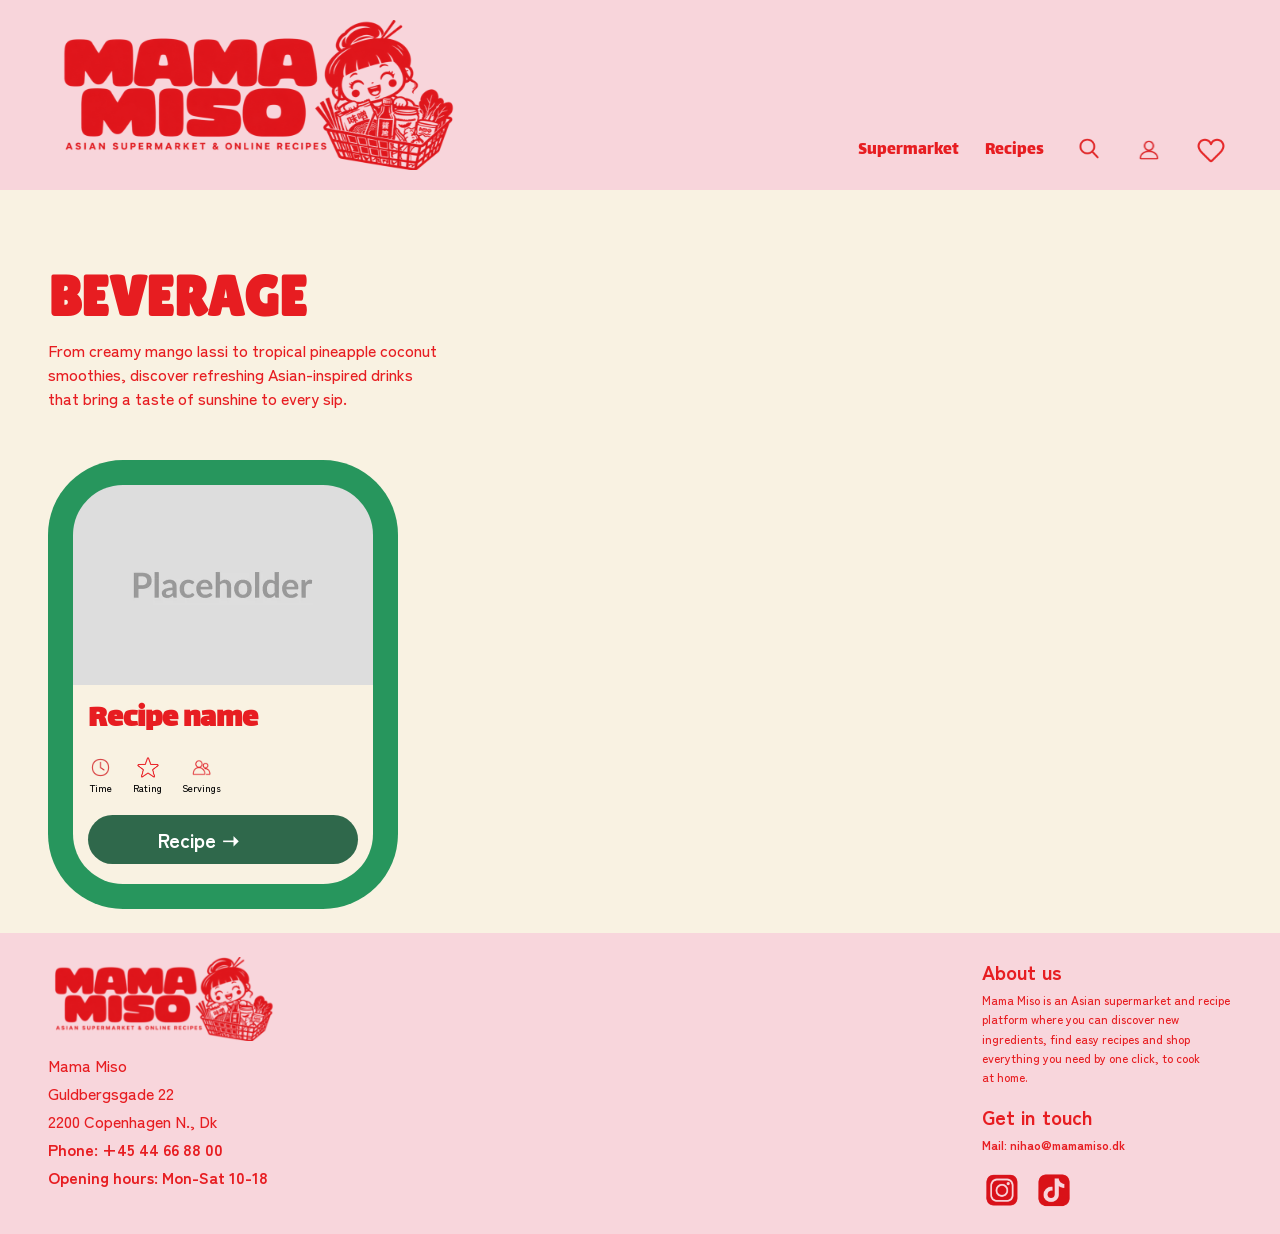
==== beverage.html @ bad4bc1c "Add dessert and dinner pages, enhance detail view, and improve form handling - Created new dessert.h" ====
<!doctype html>
<html lang="en">
  <head>
    <meta charset="UTF-8" />
    <meta name="viewport" content="width=device-width, initial-scale=1.0" />
    <title>Beverage</title>

    <link rel="stylesheet" href="/css/style.css" />
    <link rel="stylesheet" href="/css/layout.css" />
    <link rel="stylesheet" href="/css/listview.css" />

    <script src="/js/listview.js" defer></script>
    <script src="/js/burgermenu.js" defer></script>

    <!-- FONTS -->
    <link rel="preconnect" href="https://fonts.googleapis.com" />
    <link rel="preconnect" href="https://fonts.gstatic.com" crossorigin />
    <link
      href="https://fonts.googleapis.com/css2?family=Lalezar&family=Lilita+One&family=Zen+Kaku+Gothic+New:wght@300;400;500;700;900&display=swap"
      rel="stylesheet"
    />
  </head>

  <body>
    <header class="site_header">
      <div class="logo">
        <a href="index.html">
          <img src="imgs/mamamiso-logo-1.svg" alt="mamamisologo" />
        </a>
      </div>
      <nav class="main_nav">
        <div class="menu">
          <div class="link-img-container supermarketikon">
            <img src="imgs/supermarketikon.svg" alt="kundkorgikon" />
            <a href="index.html"> Supermarket</a>
          </div>
          <div class="link-img-container recipesikon">
            <img src="imgs/recipesikon.svg" alt="recipesikon" />
            <a href="categorylist.html">Recipes</a>
          </div>

          <div class="link-img-container searchikon">
            <a href="index.html" aria-label="Search">
              <img src="imgs/searchikon.svg" alt="" />
            </a>
          </div>

          <div class="link-img-container brugereikon">
            <a href="index.html" aria-label="My profile">
              <img src="imgs/minprofilikon.svg" alt="" />
            </a>
          </div>

          <div class="link-img-container favoritesikon">
            <a href="index.html" aria-label="Favorites">
              <img src="imgs/myfavoritesikon.svg" alt="" />
            </a>
          </div>
        </div>
      </nav>

      <button class="burger" aria-label="Open menu" aria-expanded="false">
        <span class="line"></span>
        <span class="line"></span>
        <span class="line"></span>
      </button>
    </header>

    <main class="main_content">
      <div class="list_intro">
        <h1>BEVERAGE</h1>
        <p>
          From creamy mango lassi to tropical pineapple coconut smoothies,
          discover refreshing Asian-inspired drinks that bring a taste of
          sunshine to every sip.
        </p>
      </div>

      <div></div>

      <div
        class="recipe_list_container beverage_list_container"
        data-meal-type="beverage"
      >
        <article class="list_card">
          <div class="card_img">
            <img src="/imgs/placeholder.webp" alt="placeholder" />
          </div>
          <div class="card_info">
            <h2 class="recipe_name">Recipe name</h2>
            <div class="recipe_details">
              <div class="info">
                <img src="/imgs/time.svg" alt="recipe duration" />
                <p>Time</p>
              </div>
              <div class="info">
                <img src="/imgs/rating.svg" alt="recipe rating" />
                <p>Rating</p>
              </div>
              <div class="info">
                <img src="/imgs/servings.svg" alt="number of servings" />
                <p>Servings</p>
              </div>
            </div>
            <div>
              <a class="btn" href="detailview.html">Recipe ➝</a>
            </div>
          </div>
        </article>
      </div>
    </main>

    <footer class="footer_content">
      <div class="footer_left_side">
        <div>
          <img src="imgs/mamamiso-logo-1.svg" alt="mamamisologo" />
        </div>

        <div class="footer_contact">
          <p>Mama Miso</p>
          <p>Guldbergsgade 22</p>
          <p>2200 Copenhagen N., Dk</p>
          <p><strong>Phone: +45 44 66 88 00</strong></p>
          <p><strong>Opening hours: Mon-Sat 10-18</strong></p>
        </div>
      </div>

      <div class="footer_right_side">
        <div class="about_us">
          <h3>About us</h3>
          <p>
            Mama Miso is an Asian supermarket and recipe platform where you can
            discover new ingredients, find easy recipes and shop everything you
            need by one click, to cook at home.
          </p>
        </div>

        <div class="get_in_touch">
          <h3>Get in touch</h3>
          <p><strong>Mail: nihao@mamamiso.dk</strong></p>
          <a href="insta_ikon">
            <img src="imgs/instaikon.webp" alt="insta_ikon"
          /></a>
          <a href="tiktok_ikon">
            <img src="imgs/tiktokikon.webp" alt="tiktok_ikon"
          /></a>
        </div>
      </div>
    </footer>
  </body>
</html>
---- css/style.css ----
/*************** CUSTOM PROPERTIES ***************/

:root {
  /* FONTS */
  --font-h1: "Lilita One", sans-serif;
  --font-h2: "Lalezar", sans-serif;
  --font-h3: "Zen Kaku Gothic New", sans-serif;
  --font-p: "Zen Kaku Gothic New", sans-serif;
  --font-cta: "Zen Kaku Gothic New", sans-serif;
  --font-btn: "Zen Kaku Gothic New", sans-serif;

  --font-h1-size: 3.5rem;
  --font-h1-size-small: 2.5rem;
  --font-h2-size: 2rem;
  --font-p-size: 1rem;

  --font-weight: 400;
  --font-p-weight: 500;

  --letter-spacing: 0%;

  /* FARVER */
  --color-blaa: #2c65d0;
  --color-roed: #e71d21;
  --color-pink: #f8d5db;
  --color-gul: #eefa30;
  --color-groen: #27965d;
  --color-moerkgroen: #2f684b;
  --color-beige: #f9f2e2;
  --color-sort: #161616;
  --color-hvid: #ffffff;

  --border-radius: 40px;
  --box-shadow: #27965d 0px 10px 20px;
}

/********************* RESET *********************/

* {
  margin: 0;
  padding: 0;
  box-sizing: border-box;
}

img {
  max-width: 100%;
}

/***************** FONTS *********************/

h1 {
  font-family: var(--font-h1);
  font-size: var(--font-h1-size);
  color: var(--color-roed);
  margin-bottom: 10px;
}

h2 {
  font-family: var(--font-h2);
  font-size: var(--font-h2-size);
  color: var(--color-roed);
  margin-bottom: 10px;
}

h3 {
  font-family: var(--font-h3);
}

p {
  font-family: var(--font-p);
  font-weight: var(--font-p-weight);
  line-height: 150%;
  text-wrap: pretty;
}

.btn {
  font-family: var(--font-btn);
  font-weight: 700;
  text-decoration: none;
}

/******************** HEADER *****************/

header {
  background-color: var(--color-pink);
  width: 100%;
  overflow: hidden;
}
.logo {
  width: 45%;
  margin: 25px;
}

.menu {
  display: none;
}

body {
  margin: 0;
}

/*************** HEADER DESKTOP ***************/

.site_header {
  background-color: var(--color-pink);
  width: 100%;
  min-height: 180px;
  padding: 20px 4%;

  display: flex;
  justify-content: space-between;
  align-items: center;
  gap: 30px;
}

/* LOGO */
.site_header .logo {
  width: 35%;
  max-width: 500px;
  flex-shrink: 0;
  margin: 0;
}

.site_header .logo img {
  display: block;
  width: 100%;
  height: auto;
}

/* NAVIGATION */
.site_header .main_nav {
  flex: 1;
  min-width: 0;
  align-self: flex-end;
  padding-bottom: 2px;
}

.site_header .menu {
  display: flex;
  justify-content: flex-end;
  align-items: center;
  gap: clamp(16px, 2vw, 30px);
}

.site_header .link-img-container {
  display: flex;
  align-items: center;
  gap: 8px;
}

/* MENU-TEKST */
.site_header .menu a {
  color: var(--color-roed);
  font-family: var(--font-h2);
  font-size: clamp(1rem, 1.4vw, 1.5rem);
  text-decoration: none;
  white-space: nowrap;
}

/* SKJUL SUPERMARKET- OG RECIPES-IKONER PÅ DESKTOP */
.site_header .supermarketikon img,
.site_header .recipesikon img {
  display: none;
}

/* SØGE-, PROFIL- OG FAVORITIKONER */
.site_header .searchikon img,
.site_header .brugereikon img,
.site_header .favoritesikon img {
  display: block;
  width: 36px;
  height: 36px;
  object-fit: contain;
}

/* BURGER SKJULT PÅ DESKTOP */
.site_header .burger {
  display: none;
}
/*************** STYLING HEADER MOBILE ***************/
@media (max-width: 700px) {
  .site_header {
    position: relative;
    flex-direction: column;
    align-items: flex-start;
    min-height: auto;
    padding: 25px;
    gap: 0;
  }

  .site_header .logo {
    width: 65%;
    max-width: 350px;
  }

  .site_header .burger {
    display: block;
    position: absolute;
    top: 30px;
    right: 25px;
    width: 40px;
    background: transparent;
    border: none;
    cursor: pointer;
    z-index: 10;
  }

  .site_header .burger .line {
    display: block;
    width: 40px;
    height: 2px;
    background-color: var(--color-roed);
    margin-bottom: 9px;
  }

  .site_header .main_nav {
    width: 100%;
  }

  .site_header .menu {
    display: none;
  }

  .site_header .main_nav.active .menu {
    display: flex;
    flex-direction: column;
    align-items: flex-start;
    width: 100%;
    padding: 25px 0 0;
    gap: 20px;
  }

  .site_header .main_nav.active .menu img {
    width: 28px;
    height: 28px;
  }

  .site_header .main_nav.active .supermarketikon img,
  .site_header .main_nav.active .recipesikon img {
    display: block;
  }

  .site_header .main_nav.active .menu a {
    font-size: 1.1rem;
  }

  .site_header .burger.active .line:nth-child(1) {
    transform: rotate(45deg) translate(8px, 7px);
  }

  .site_header .burger.active .line:nth-child(2) {
    opacity: 0;
  }

  .site_header .burger.active .line:nth-child(3) {
    transform: rotate(-45deg) translate(8px, -7px);
  }
}

/****** STYLING AF MAIN ****/
.main_content {
  background-color: var(--color-beige);
  padding: 24px 48px;
}

/*** STYLING AF FOOTER ***/

/**STYLING AF FOOTER DESKTOP **/

/** GENERELT FOOTER CONTENT **/
.footer_content {
  background-color: #f8d6dc;
  color: var(--color-roed);

  width: 100%;
  box-sizing: border-box;
  margin: 0;
  padding: 24px 48px;

  display: flex;
  justify-content: space-between;
  align-items: flex-start;
  gap: 40px;
}

/***FOOTER LEFT SIDE**/
.footer_left_side {
  display: flex;
  flex-direction: column;
  gap: 12px;
}

.footer_left_side img {
  width: 230px;
  height: auto;
  display: block;
}

.footer_contact p {
  margin: 0 0 4px;
  font-size: 1rem;
  line-height: 1.5;
}

/*****FOOTER RIGHT SIDE******/
.footer_right_side {
  width: 250px;
  flex-shrink: 0;
}

.footer_right_side h3 {
  font-size: 1.25rem;
  margin: 0 0 4px;
  font-weight: 700;
}

.footer_right_side p {
  font-size: 0.75rem;
  line-height: 1.6;
  margin: 0 0 16px;
}
.footer_right_side a img {
  width: 40px;
  height: 40px;
  object-fit: contain;
  vertical-align: middle;
}

.footer_right_side a {
  display: inline-block;
  margin-right: 8px;
}

.footer_content {
  height: auto;
  min-height: 0;
  padding-bottom: 24px;
  margin-bottom: 0;
}
/****STYLING AF FOOTER MOBILE****/

@media (max-width: 700px) {
  .footer_content {
    flex-direction: column;
    padding: 24px;
    gap: 32px;
  }

  .footer_left_side img {
    width: 180px;
  }

  .footer_right_side {
    width: 100%;
  }
}

/*********** NYHEDSBRÆV POP-UP ***********/

.popup_overlay {
  position: fixed;
  inset: 0;
  background: rgb(0 0 0 / 60%);
  display: flex;
  justify-content: center;
  align-items: center;
  z-index: 1000;
}

.popup {
  position: relative;
  background: #f8f1df;
  padding: 100px 40px;
  border-radius: 40px;
  border: 10px solid var(--color-groen);
  max-width: 500px;
  margin-inline: 30px;
  text-align: center;
}

@media (min-width: 700px) {
  .popup {
    max-width: 600px;
  }
}

.popup_close {
  position: absolute;
  top: 10px;
  right: 15px;
  background: none;
  border: none;
  font-size: 40px;
  cursor: pointer;
}

.popup_close:hover {
  color: var(--color-roed);
}

/*********** FORM ***********/

input {
  color: black;
  background-color: var(--color-hvid);
  border: solid, 3px, var(--color-blaa);
  border-radius: 10px;
}

.form {
  margin-top: 50px;
}

.form_group label {
  font-family: var(--font-p);
  font-weight: var(--font-p-weight);
}

#email {
  width: 75%;
}

.popup .submit {
  display: block;
  justify-self: center;
  font-size: 1.25rem;
  background-color: var(--color-moerkgroen);
  color: var(--color-hvid);
  padding: 10px 40px;
  border: none;
  border-radius: 50px;
  margin-top: 20px;
}

.popup .submit:hover {
  background-color: #e71d21;
}

.popup .submit:active {
  scale: 0.98;
}
---- css/layout.css ----
/********************* RESET *********************/

* {
  margin: 0;
  padding: 0;
  box-sizing: border-box;
}

img {
  max-width: 100%;
}

/********************* MAIN – FORSIDE DESKTOP *********************/

@media (min-width: 701px) {
  .grid_1_1_1 {
    display: grid;
    grid-template-columns: repeat(3, minmax(0, 1fr));
    gap: 24px;
    align-items: stretch;
  }

  .intro {
    background-color: var(--color-beige);
    padding: 24px;
  }
  .intro h1 {
    color: var(--color-roed);
    margin-top: 40px;
    margin-bottom: 0;
    line-height: 1;
    margin-left: 20px;
  }
  /* INTRO – DESKTOP */

  .intro_content {
    display: block;
    justify-content: space-between;
    align-items: center;
    gap: 40px;
  }

  .intro p {
    color: var(--color-roed);
    width: 60%;
    margin-top: 20px;
    margin-left: 20px;
  }

  .index_basket_green {
    width: 15%;
    display: block;
    margin-left: auto;
    margin-right: 8%;
    margin-top: -100px;
    margin-bottom: 3rem;
    transform: rotate(8deg);
  }

  .mamas_recipes,
  .mamas_ingredients,
  .mamas_supermarket {
    width: 100%;
    aspect-ratio: 1 / 1;
    min-width: 0;
    min-height: 0;
  }

  /*************** MAMA'S RECIPES – DESKTOP ***************/
  .mamas_recipes {
    background-color: var(--color-groen);
    width: 100%;
    aspect-ratio: 1 / 1;
    border-radius: 60px;
    padding: 24px;
    min-height: 0;
  }

  .recipe_card_link {
    display: block;
    position: relative;
    width: 100%;
    height: 100%;
    text-decoration: none;
  }

  .recipe_card_link img {
    display: block;
    width: 100%;
    height: 100%;
    aspect-ratio: 1 / 1;
    object-fit: cover;
    border-radius: 40px;
  }

  /* CTA-KNAP */
  .recipe_card_cta {
    position: absolute;
    top: 50%;
    left: 50%;
    transform: translate(-50%, -50%);

    display: block;
    width: 100%;
    padding: 16px 10px;

    background-color: var(--color-moerkgroen);
    color: var(--color-hvid);

    font-family: var(--font-h2);
    font-size: 1.7rem;
    text-align: center;
    text-transform: uppercase;

    border-radius: 50px;
    box-shadow: 0 8px 12px 4px #f9f2e2;
  }

  /******* MAMA'S INGREDIENTS DESKTOP ******/

  .mamas_ingredients {
    position: relative;
    width: 100%;
  }

  .index_checked_paper {
    display: block;
    width: 100%;
    height: 100%;
    object-fit: cover;
    border-radius: 40px;
    border: 1px solid var(--color-roed);
  }

  .index_asian_ingredients {
    position: absolute;
    width: 84%;
    aspect-ratio: 1 / 1;
    height: auto;
    object-fit: cover;
    top: 50%;
    left: 50%;
    transform: translate(-50%, -50%);
    border-radius: 40px;
  }

  .index_asian_recipe {
    position: absolute;
    width: 50%;
    height: auto;

    top: 10%;
    left: 30px;
    z-index: 2;
  }

  /*************** MAMA'S SUPERMARKET – DESKTOP ***************/
  .mamas_supermarket {
    background-color: var(--color-groen);
    width: 100%;
    aspect-ratio: 1 / 1;
    border-radius: 60px;
    padding: 24px;
    min-height: 0;
  }

  .supermarket_card_link {
    display: block;
    position: relative;
    width: 100%;
    height: 100%;
    text-decoration: none;
  }

  .supermarket_card_link img {
    display: block;
    width: 100%;
    height: 100%;
    aspect-ratio: 1 / 1;
    object-fit: cover;
    border-radius: 40px;
  }

  /* CTA-KNAP */
  .supermarket_card_cta {
    position: absolute;
    top: 50%;
    left: 50%;
    transform: translate(-50%, -50%);

    display: block;
    width: 100%;
    padding: 16px 10px;

    background-color: var(--color-moerkgroen);
    color: var(--color-hvid);

    font-family: var(--font-h2);
    font-size: 1.7rem;
    text-align: center;
    text-transform: uppercase;

    border-radius: 50px;
    box-shadow: 0 8px 12px 4px #f9f2e2;
  }

  .index_chinese_sign {
    width: 10%;
    display: block;
    margin-right: auto;
    margin-left: 8%;
    margin-top: 2rem;
    margin-bottom: 3rem;
    transform: rotate(-3deg);
  }
}
/*************** FORSIDE – MOBIL ***************/

@media (max-width: 700px) {
  /****** STYLING AF MAIN ****/
  .intro {
    background-color: var(--color-beige);
    padding: 24px 48px;
  }

  /*************** FORSIDE – MOBIL ***************/
  /* FORSIDE – OVERSKRIFT OG BRØDTEKST */
  .intro h1 {
    color: var(--color-roed);
    margin-top: 20px;
    margin-bottom: 10px;
    font-size: 2rem;
  }

  .intro p {
    color: var(--color-roed);
    width: 100%;
  }

  .index_basket_green {
    width: 35%;
    display: block;
    margin-left: auto;
    margin-right: 8%;
    margin-top: 2rem;
    margin-bottom: 3rem;
    transform: rotate(8deg);
  }

  /*************** MAMA'S RECIPES – MOBIL ***************/
  .mamas_recipes {
    background-color: var(--color-groen);
    width: 100%;
    aspect-ratio: 1 / 1;
    border-radius: 60px;
    padding: 24px;
    min-height: 0;
  }

  .recipe_card_link {
    display: block;
    position: relative;
    width: 100%;
    height: 100%;
    text-decoration: none;
  }

  .recipe_card_link img {
    display: block;
    width: 100%;
    height: 100%;
    aspect-ratio: 1 / 1;
    object-fit: cover;
    border-radius: 40px;
  }

  /* CTA-KNAP */
  .recipe_card_cta {
    position: absolute;
    top: 50%;
    left: 50%;
    transform: translate(-50%, -50%);

    display: block;
    width: 100%;
    padding: 16px 10px;

    background-color: var(--color-moerkgroen);
    color: var(--color-hvid);

    font-family: var(--font-h2);
    font-size: 1.7rem;
    text-align: center;
    text-transform: uppercase;

    border-radius: 50px;
    box-shadow: 0 8px 12px 4px #f9f2e2;
  }

  /******* MAMA'S INGREDIENTS MOBIL ******/

  .mamas_ingredients {
    position: relative;
    width: 100%;
  }

  .index_checked_paper {
    display: block;
    width: 100%;
    aspect-ratio: 1 / 1;
    object-fit: cover;
    border-radius: 40px;
    border: 1px solid var(--color-roed);
    margin-inline: 5px;
    margin-block: 20px;
  }
  .index_asian_ingredients {
    position: absolute;
    width: 84%;
    aspect-ratio: 1 / 1;
    height: auto;
    object-fit: cover;
    top: 50%;
    left: 50%;
    transform: translate(-50%, -50%);
    border-radius: 40px;
  }

  .index_asian_recipe {
    position: absolute;
    width: 50%;
    height: auto;

    top: 10%;
    left: 30px;
    z-index: 2;
  }

  /*************** MAMA'S SUPERMARKET – MOBIL ***************/
  .mamas_supermarket {
    background-color: var(--color-groen);
    width: 100%;
    aspect-ratio: 1 / 1;
    border-radius: 60px;
    padding: 24px;
    min-height: 0;
  }

  .supermarket_card_link {
    display: block;
    position: relative;
    width: 100%;
    height: 100%;
    text-decoration: none;
  }

  .supermarket_card_link img {
    display: block;
    width: 100%;
    height: 100%;
    aspect-ratio: 1 / 1;
    object-fit: cover;
    border-radius: 40px;
  }

  /* CTA-KNAP */
  .supermarket_card_cta {
    position: absolute;
    top: 50%;
    left: 50%;
    transform: translate(-50%, -50%);

    display: block;
    width: 100%;
    padding: 16px 10px;

    background-color: var(--color-moerkgroen);
    color: var(--color-hvid);

    font-family: var(--font-h2);
    font-size: 1.7rem;
    text-align: center;
    text-transform: uppercase;

    border-radius: 50px;
    box-shadow: 0 8px 12px 4px #f9f2e2;
  }

  .index_chinese_sign {
    width: 35%;
    display: block;
    margin-right: auto;
    margin-left: 8%;
    margin-top: 2rem;
    margin-bottom: 3rem;
    transform: rotate(-3deg);
  }
}

/*********** LISTVIEW ***********/
/************ DESKTOP ***********/

@media (min-width: 700px) {
  .recipe_description {
    display: grid;
    grid-template-columns: 1fr 1fr;
    grid-template-rows: auto 1fr;
    column-gap: 40px;
  }

  .recipe_description img {
    grid-column: 1;
    grid-row: 1/3;
    order: -1;
  }

  .recipe_description h1 {
    grid-column: 2;
    grid-row: 1;
  }

  .recipe_description .description {
    grid-column: 2;
    grid-row: 2;
  }

  .bottom_section {
    display: grid;
    grid-template-columns: 1fr 1fr;
    column-gap: 40px;
  }

  .recipe_method {
    order: -1;
  }
}
---- css/listview.css ----
/*************** CUSTOM PROPERTIES ***************/

:root {
  /* FONTS */
  --font-h1: "Lilita One", sans-serif;
  --font-h2: "Lalezar", sans-serif;
  --font-h3: "Zen Kaku Gothic New", sans-serif;
  --font-p: "Zen Kaku Gothic New", sans-serif;
  --font-cta: "Zen Kaku Gothic New", sans-serif;
  --font-btn: "Zen Kaku Gothic New", sans-serif;

  --font-h1-size: 3.5rem;
  --font-h1-size-small: 2.5rem;
  --font-h2-size: 2rem;
  --font-p-size: 1rem;

  --font-weight: 400;
  --font-p-weight: 500;

  --letter-spacing: 0%;

  /* FARVER */
  --color-blaa: #2c65d0;
  --color-roed: #e71d21;
  --color-pink: #f8d5db;
  --color-gul: #eefa30;
  --color-groen: #27965d;
  --color-moerkgroen: #2f684b;
  --color-beige: #f9f2e2;
  --color-sort: #161616;
  --color-hvid: #ffffff;

  --border-radius: 40px;
  --box-shadow: #27965d 0px 10px 20px;
}

/*********************** OPSKRIFT-LISTE ************************/
/****************** MOBIL ******************/

.list_intro {
  color: var(--color-roed);
  margin-block: 50px;
}

.recipe_list_container {
  display: grid;
  grid-template-columns: repeat(auto-fit, minmax(300px, 1fr));
  column-gap: 40px;
  row-gap: 50px;
}

.list_card {
  display: inline-block;
  background-color: var(--color-groen);
  padding: 25px;
  border-radius: 75px;
}

.card_img img {
  margin-bottom: -4px;
  border-radius: 50px 50px 0 0;
}

.card_info {
  background-color: var(--color-beige);
  padding: 10px 15px 20px 15px;
  border-radius: 0 0 50px 50px;
}

.recipe_name {
  font-family: var(--font-h2);
  font-size: var(--font-h2-size);
  color: var(--color-roed);
  margin-bottom: 10px;
  white-space: nowrap;
  overflow: hidden;
}

.recipe_details {
  display: flex;
  column-gap: 20px;
}

.recipe_details .info {
  display: flex;
  flex-direction: column;
  align-items: center;
}

.recipe_details .info img {
  width: 25px;
}

.recipe_details p {
  font-size: 10px;
}

.btn {
  display: block;
  justify-self: center;
  font-size: 1.25rem;
  background-color: var(--color-moerkgroen);
  color: var(--color-hvid);
  padding: 10px 70px;
  border-radius: 50px;
  margin-top: 20px;
}

.btn:hover {
  background-color: #e71d21;
}

/***************** DESKTOP ****************/

@media (min-width: 700px) {
  .list_intro {
    width: 33%;
  }

  .recipe_list_container {
    grid-template-columns: repeat(auto-fit, minmax(min(300px, 100%), 350px));
    justify-content: space-evenly;
  }

  .beverage_list_container {
    justify-content: space-between;
  }
}
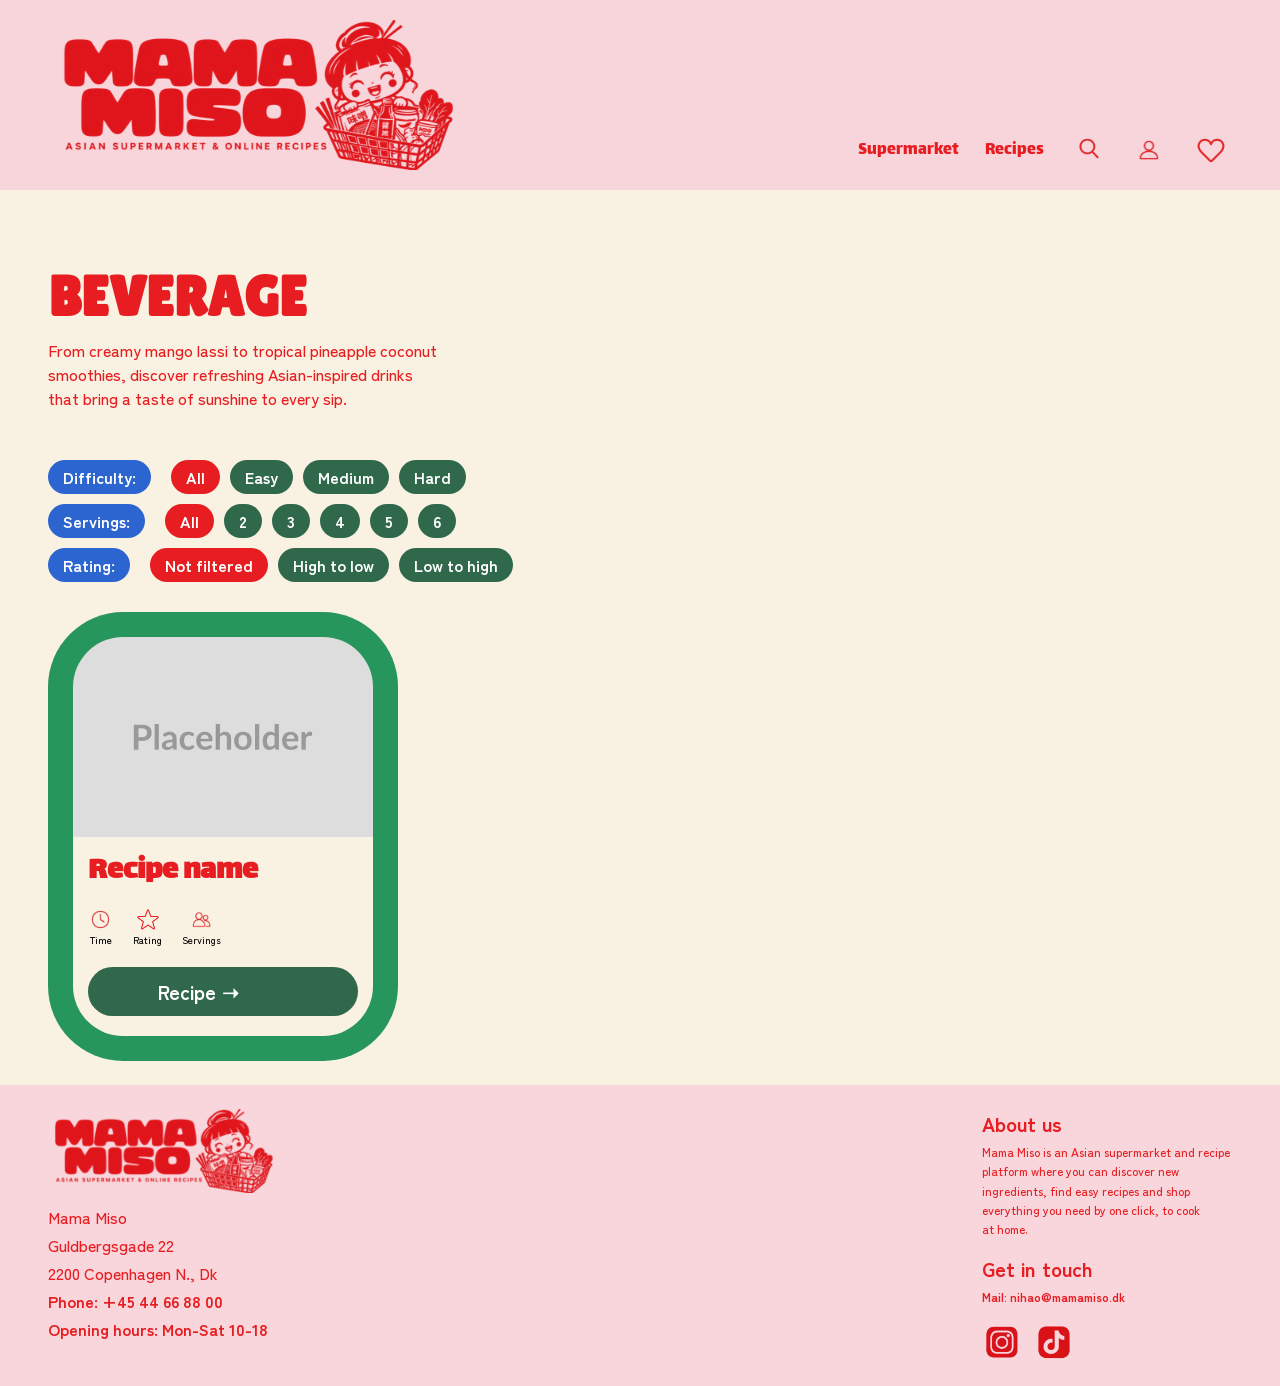
==== commit d0cae66d: "Add filtering options for recipes and enhance UI elements across multiple pages" ====
--- a/beverage.html
+++ b/beverage.html
@@ -76,7 +76,30 @@
         </p>
       </div>
 
-      <div></div>
+      <div class="filter_container">
+        <div class="filter_difficulty">
+          <div class="btn">Difficulty:</div>
+          <button class="btn selected" data-difficulty="All">All</button>
+          <button class="btn" data-difficulty="Easy">Easy</button>
+          <button class="btn" data-difficulty="Medium">Medium</button>
+          <button class="btn" data-difficulty="Hard">Hard</button>
+        </div>
+        <div class="filter_servings">
+          <div class="btn">Servings:</div>
+          <button class="btn selected" data-servings="All">All</button>
+          <button class="btn" data-servings="2">2</button>
+          <button class="btn" data-servings="3">3</button>
+          <button class="btn" data-servings="4">4</button>
+          <button class="btn" data-servings="5">5</button>
+          <button class="btn" data-servings="6">6</button>
+        </div>
+        <div class="filter_rating">
+          <div class="btn">Rating:</div>
+          <button class="btn selected">Not filtered</button>
+          <button class="btn htol">High to low</button>
+          <button class="btn ltoh">Low to high</button>
+        </div>
+      </div>
 
       <div
         class="recipe_list_container beverage_list_container"
--- a/css/style.css
+++ b/css/style.css
@@ -362,6 +362,7 @@
   inset: 0;
   background: rgb(0 0 0 / 60%);
   display: flex;
+  display: none;
   justify-content: center;
   align-items: center;
   z-index: 1000;
@@ -430,6 +431,7 @@
   border: none;
   border-radius: 50px;
   margin-top: 20px;
+  cursor: pointer;
 }
 
 .popup .submit:hover {
--- a/css/layout.css
+++ b/css/layout.css
@@ -116,6 +116,10 @@
     box-shadow: 0 8px 12px 4px #f9f2e2;
   }
 
+  .recipe_card_cta:hover {
+    background-color: var(--color-roed);
+  }
+
   /******* MAMA'S INGREDIENTS DESKTOP ******/
 
   .mamas_ingredients {
@@ -202,6 +206,10 @@
 
     border-radius: 50px;
     box-shadow: 0 8px 12px 4px #f9f2e2;
+  }
+
+  .supermarket_card_cta:hover {
+    background-color: var(--color-roed);
   }
 
   .index_chinese_sign {
@@ -297,6 +305,10 @@
     box-shadow: 0 8px 12px 4px #f9f2e2;
   }
 
+  .recipe_card_cta:hover {
+    background-color: var(--color-roed);
+  }
+
   /******* MAMA'S INGREDIENTS MOBIL ******/
 
   .mamas_ingredients {
@@ -384,6 +396,10 @@
 
     border-radius: 50px;
     box-shadow: 0 8px 12px 4px #f9f2e2;
+  }
+
+  .supermarket_card_cta:hover {
+    background-color: var(--color-roed);
   }
 
   .index_chinese_sign {
--- a/css/listview.css
+++ b/css/listview.css
@@ -47,6 +47,7 @@
   grid-template-columns: repeat(auto-fit, minmax(300px, 1fr));
   column-gap: 40px;
   row-gap: 50px;
+  margin-top: 30px;
 }
 
 .list_card {
@@ -107,7 +108,48 @@
 }
 
 .btn:hover {
-  background-color: #e71d21;
+  background-color: var(--color-roed);
+}
+
+.filter_container .btn:first-child {
+  background-color: var(--color-blaa);
+  cursor: default;
+  margin-right: 10px;
+}
+
+.filter_container .btn:first-child:active {
+  background-color: var(--color-blaa);
+}
+
+.filter_container .btn {
+  font-size: 13px;
+  border: none;
+  padding: 5px 15px;
+  border-radius: 25px;
+  margin: 0;
+  cursor: pointer;
+}
+
+.filter_container .btn:active {
+  background-color: var(--color-roed);
+}
+
+.filter_container .btn.selected {
+  background-color: var(--color-roed);
+}
+
+.filter_difficulty,
+.filter_rating,
+.filter_servings {
+  display: flex;
+  column-gap: 10px;
+  margin-bottom: 10px;
+}
+
+@media (max-width: 700px) {
+  .decoration {
+    display: none;
+  }
 }
 
 /***************** DESKTOP ****************/
@@ -120,9 +162,41 @@
   .recipe_list_container {
     grid-template-columns: repeat(auto-fit, minmax(min(300px, 100%), 350px));
     justify-content: space-evenly;
+    position: relative;
+    z-index: 1;
   }
 
   .beverage_list_container {
     justify-content: space-between;
   }
-}
+
+  .filter_container .btn {
+    font-size: 1rem;
+  }
+
+  /*********** SMÅ BILLEDER RUNDT PÅ SIDEN ***********/
+
+  .main_content {
+    position: relative;
+  }
+
+  .decoration {
+    position: absolute;
+    height: auto;
+    pointer-events: none;
+    z-index: 0;
+  }
+
+  .cabbage {
+    width: 150px;
+    top: 100px;
+    right: 23%;
+  }
+
+  .noodles {
+    width: 150px;
+    right: 10%;
+    bottom: 9%;
+    transform: rotate(20deg);
+  }
+}
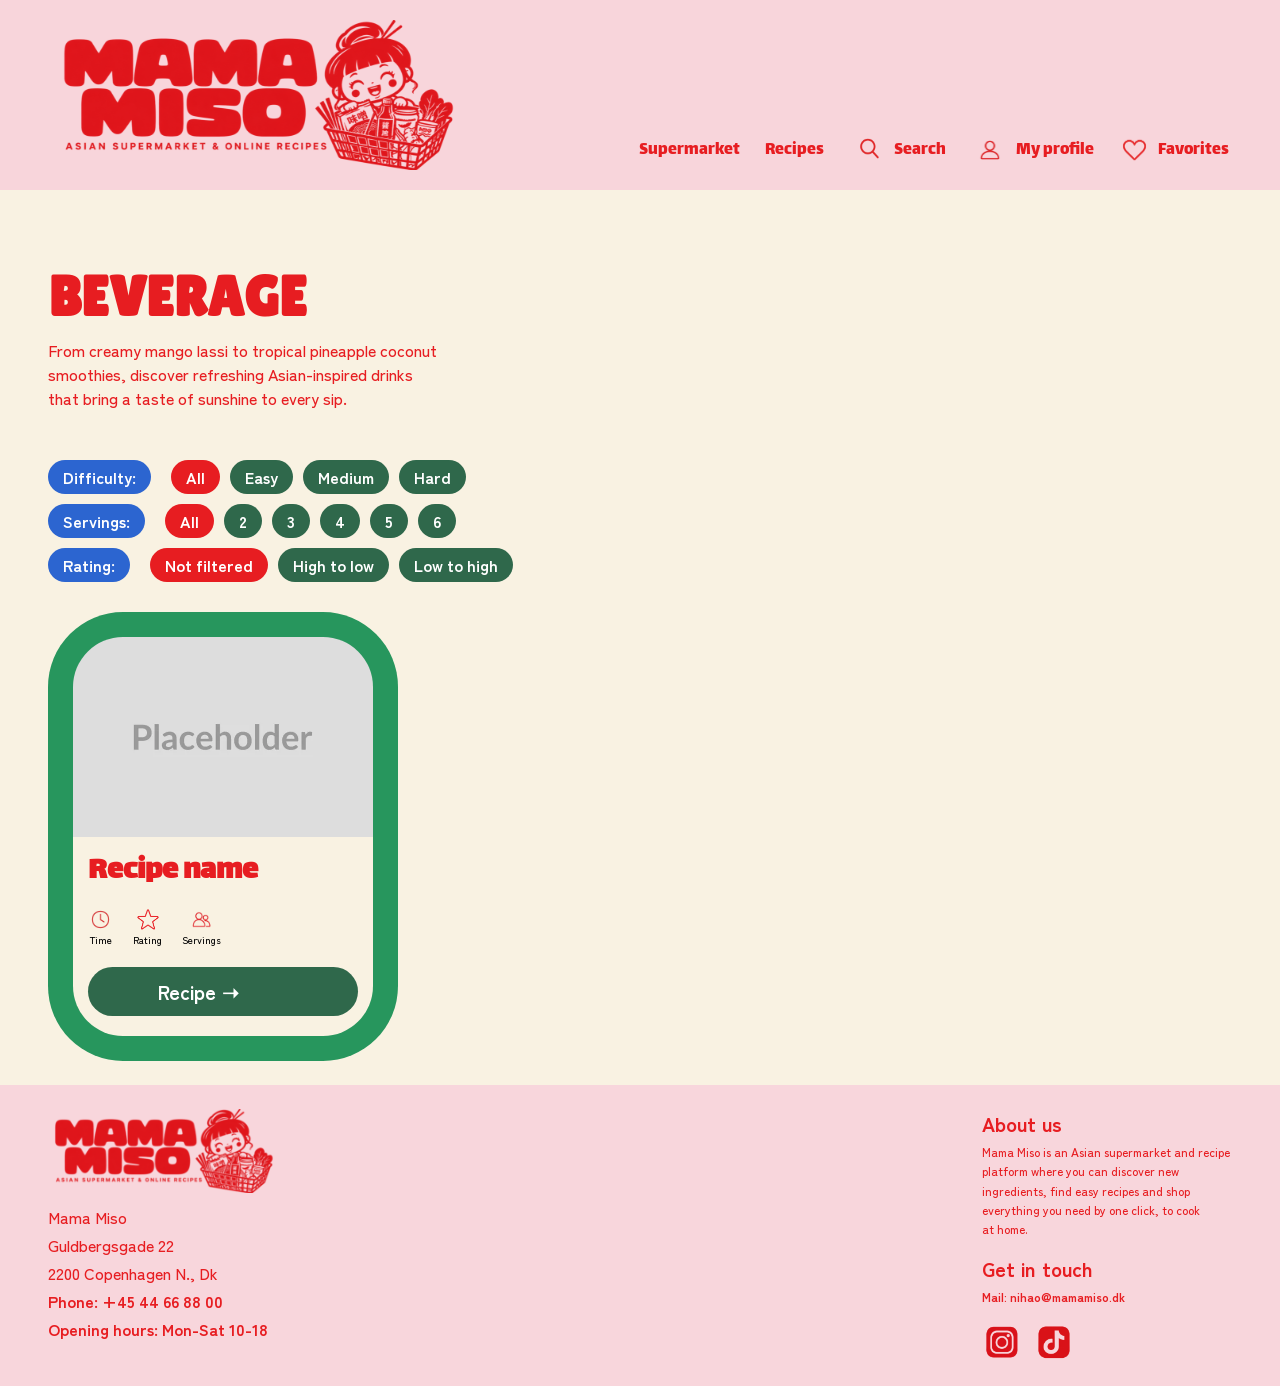
==== commit 627afcb5: "Refactor navigation links and improve accessibility - Updated navigation links in multiple HTML file" ====
--- a/beverage.html
+++ b/beverage.html
@@ -3,14 +3,15 @@
   <head>
     <meta charset="UTF-8" />
     <meta name="viewport" content="width=device-width, initial-scale=1.0" />
-    <title>Beverage</title>
 
-    <link rel="stylesheet" href="/css/style.css" />
-    <link rel="stylesheet" href="/css/layout.css" />
-    <link rel="stylesheet" href="/css/listview.css" />
+    <meta name="robots" content="noindex" />
 
-    <script src="/js/listview.js" defer></script>
-    <script src="/js/burgermenu.js" defer></script>
+    <link rel="stylesheet" href="css/style.css" />
+    <link rel="stylesheet" href="css/layout.css" />
+    <link rel="stylesheet" href="css/listview.css" />
+
+    <script src="js/listview.js" defer></script>
+    <script src="js/burgermenu.js" defer></script>
 
     <!-- FONTS -->
     <link rel="preconnect" href="https://fonts.googleapis.com" />
@@ -19,6 +20,8 @@
       href="https://fonts.googleapis.com/css2?family=Lalezar&family=Lilita+One&family=Zen+Kaku+Gothic+New:wght@300;400;500;700;900&display=swap"
       rel="stylesheet"
     />
+
+    <title>Beverage</title>
   </head>
 
   <body>
@@ -32,7 +35,7 @@
         <div class="menu">
           <div class="link-img-container supermarketikon">
             <img src="imgs/supermarketikon.svg" alt="kundkorgikon" />
-            <a href="index.html"> Supermarket</a>
+            <a href="supermarket.html">Supermarket</a>
           </div>
           <div class="link-img-container recipesikon">
             <img src="imgs/recipesikon.svg" alt="recipesikon" />
@@ -40,21 +43,18 @@
           </div>
 
           <div class="link-img-container searchikon">
-            <a href="index.html" aria-label="Search">
-              <img src="imgs/searchikon.svg" alt="" />
-            </a>
+            <img src="imgs/searchikon.svg" alt="" />
+            <a href="index.html" aria-label="Search">Search</a>
           </div>
 
           <div class="link-img-container brugereikon">
-            <a href="index.html" aria-label="My profile">
-              <img src="imgs/minprofilikon.svg" alt="" />
-            </a>
+            <img src="imgs/minprofilikon.svg" alt="" />
+            <a href="index.html" aria-label="My profile">My profile</a>
           </div>
 
           <div class="link-img-container favoritesikon">
-            <a href="index.html" aria-label="Favorites">
-              <img src="imgs/myfavoritesikon.svg" alt="" />
-            </a>
+            <img src="imgs/myfavoritesikon.svg" alt="" />
+            <a href="index.html" aria-label="Favorites">Favorites</a>
           </div>
         </div>
       </nav>
--- a/css/style.css
+++ b/css/style.css
@@ -173,6 +173,11 @@
   object-fit: contain;
 }
 
+.site_header .favoritesikon img {
+  width: auto;
+  height: 30px;
+}
+
 /* BURGER SKJULT PÅ DESKTOP */
 .site_header .burger {
   display: none;
@@ -419,6 +424,8 @@
 
 #email {
   width: 75%;
+  height: 30px;
+  padding: 5px;
 }
 
 .popup .submit {
